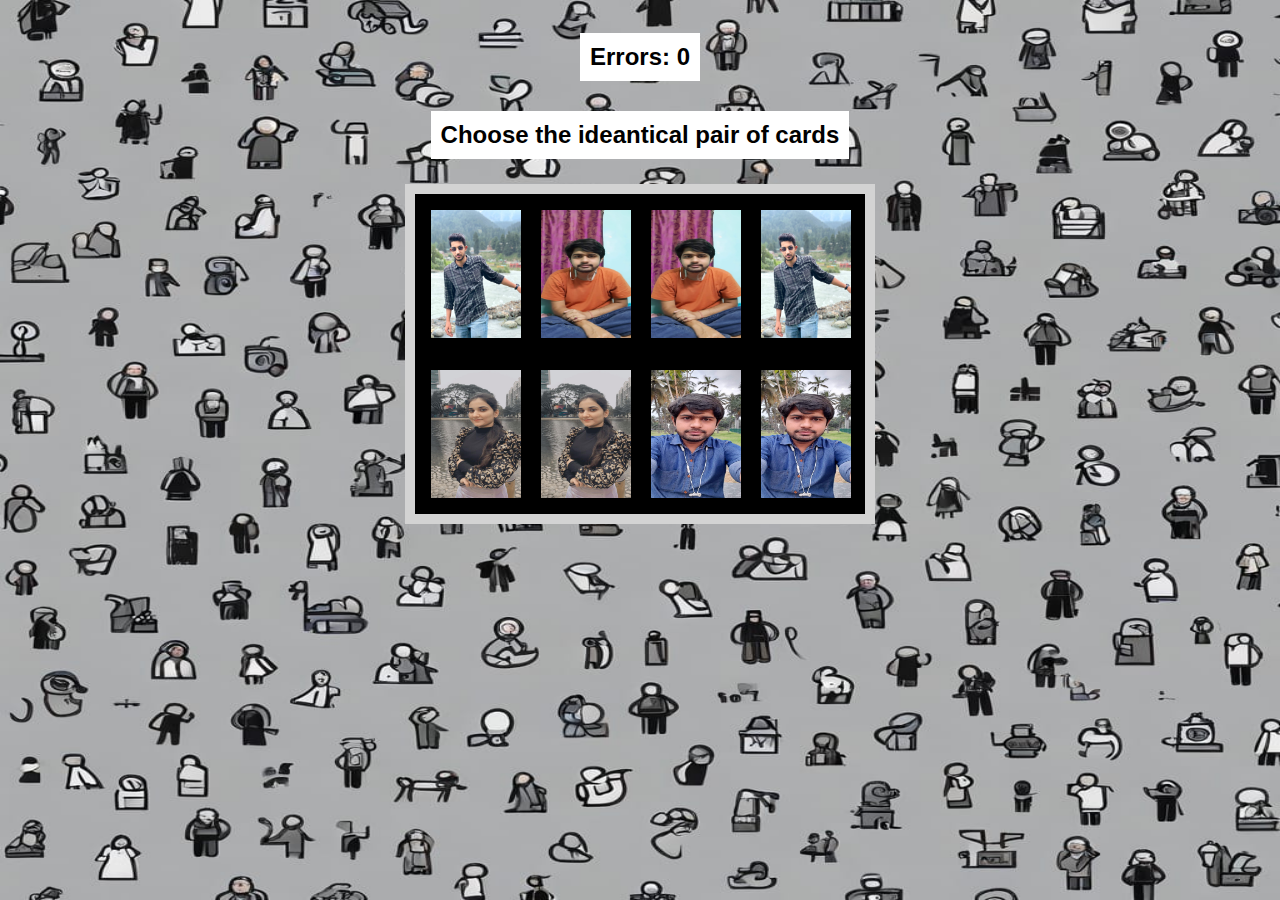
==== mem game.html @ 7dea69d3 "Add files via upload" ====
<!DOCTYPE html>
<html>
    <head>
        <meta charset="UTF-8">
        <meta name="viewport" content="width=device-width, initial-scale=1.0">
        <title>Memory Card Game</title>
        <link rel="stylesheet" href="mem game.css">
        <script src="mem game.js"></script>
    </head>

    <body>
        <h2><span id="errors">Errors: 0</span></h2>
        <h2><span id="qwerty">Choose the ideantical pair of cards</span></h2>
        <div id="board">
        </div>

        
        


    </body>
</html>
---- mem game.css ----
body {
    background: url("mem bg.jpg");
    background-size: 100% 100%;
    font-family: Arial, Helvetica, sans-serif;
    text-align: center;
    color: black; /* Change text color to black */
}
html, body {
    position:fixed;
    top:0;
    bottom:0;
    left:0;
    right:0;
}

#errors, #qwerty {
    background-color: white; /* Set background color of the box */
    color: black; /* Set text color to black */
    padding: 10px; /* Add padding for space around the text */
    margin: 5px; /* Adjust margin as needed */
    display: inline-block; /* Ensure the box wraps around the text */
}

#board {
    height: 320px;
    width: 450px;
    margin: 0 auto;
    margin-top: 20px;
    margin-bottom: 50px;
    display: flex;
    flex-wrap: wrap;
    background-color: black;
    border: 10px solid lightgrey;
}

.card {
    height: 128px;
    width: 90px;
    margin: 11px;
}

.card-container {
    width: 100px; /* Adjust as needed */
    height: 150px; /* Adjust as needed */
    display: inline-block; /* Ensures they appear in a row */
    margin: 5px; /* Adjust as needed */
}
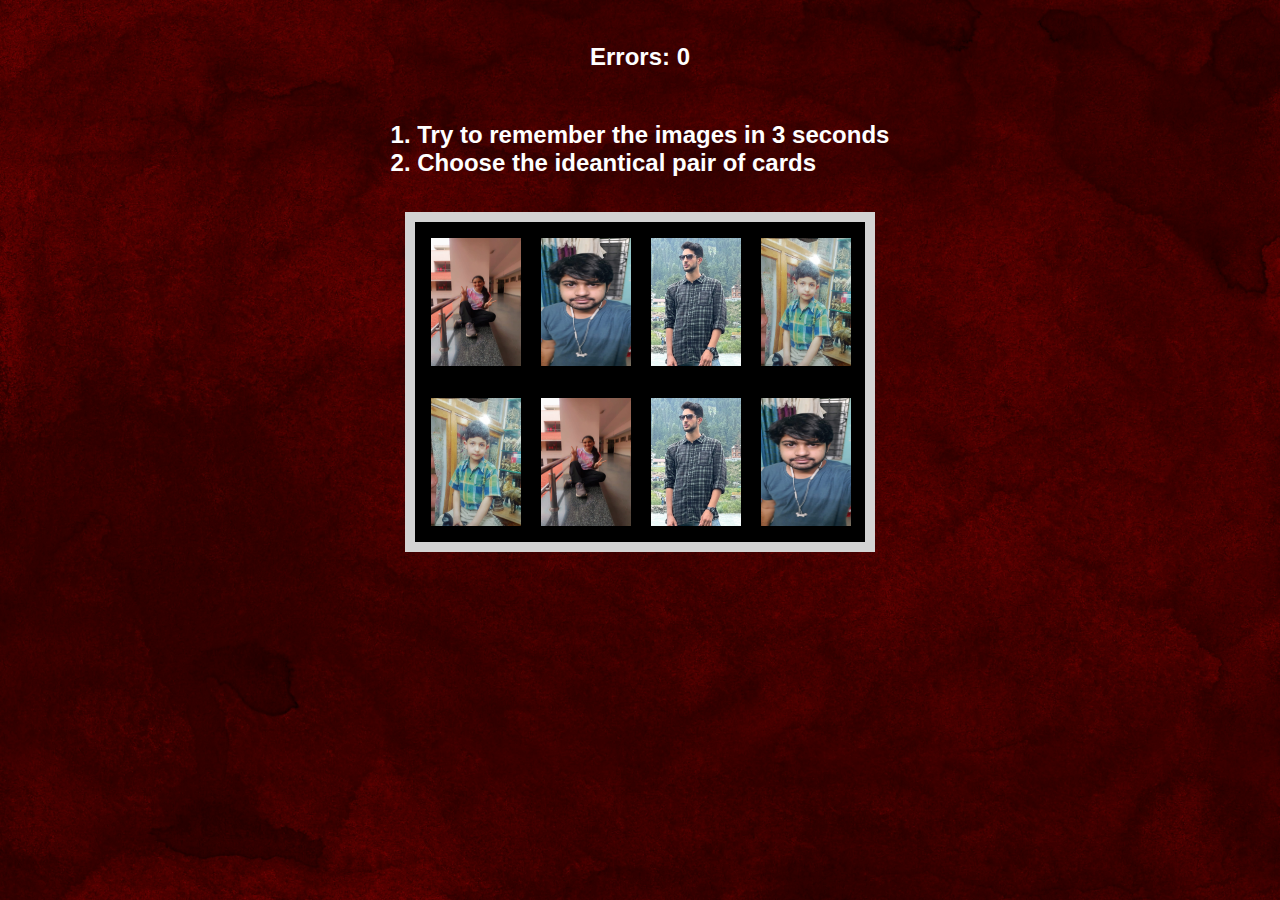
==== commit 5e39f4c5: "updated" ====
--- a/mem game.html
+++ b/mem game.html
@@ -10,7 +10,9 @@
 
     <body>
         <h2><span id="errors">Errors: 0</span></h2>
-        <h2><span id="qwerty">Choose the ideantical pair of cards</span></h2>
+        <h2><span id="qwerty">1. Try to remember the images in 3 seconds<br>2. Choose the ideantical pair of cards<br>
+
+        </span></h2>
         <div id="board">
         </div>
 
--- a/mem game.css
+++ b/mem game.css
@@ -14,11 +14,12 @@
 }
 
 #errors, #qwerty {
-    background-color: white; /* Set background color of the box */
-    color: black; /* Set text color to black */
+    /* background-color: white;  Set background color of the box */ 
+    color: white; /* Set text color to black */
     padding: 10px; /* Add padding for space around the text */
     margin: 5px; /* Adjust margin as needed */
     display: inline-block; /* Ensure the box wraps around the text */
+    text-align: justify;
 }
 
 #board {
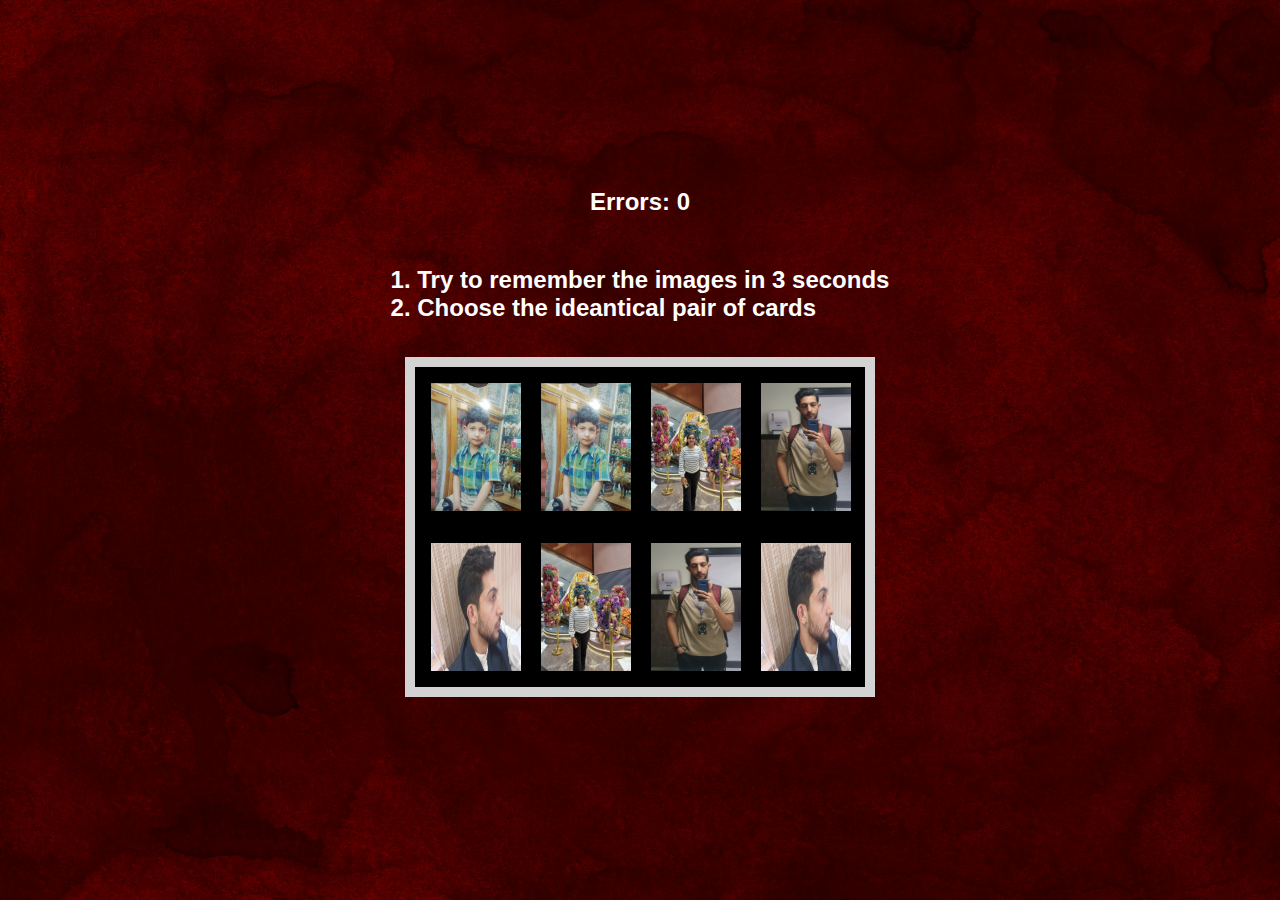
==== commit e09ceb49: "updated" ====
--- a/mem game.html
+++ b/mem game.html
@@ -1,24 +1,25 @@
 <!DOCTYPE html>
 <html>
-    <head>
-        <meta charset="UTF-8">
-        <meta name="viewport" content="width=device-width, initial-scale=1.0">
-        <title>Memory Card Game</title>
-        <link rel="stylesheet" href="mem game.css">
-        <script src="mem game.js"></script>
-    </head>
 
-    <body>
-        <h2><span id="errors">Errors: 0</span></h2>
-        <h2><span id="qwerty">1. Try to remember the images in 3 seconds<br>2. Choose the ideantical pair of cards<br>
+<head>
+    <meta charset="UTF-8">
+    <meta name="viewport" content="width=device-width, initial-scale=1.0">
+    <title>Memory Card Game</title>
+    <link rel="stylesheet" href="mem game.css">
+    <script src="mem game.js"></script>
+</head>
 
-        </span></h2>
-        <div id="board">
-        </div>
-
-        
-        
+<body>
+    <div id="container">
+    <h2><span id="errors">Errors: 0</span></h2>
+    <h2><span id="qwerty">1. Try to remember the images in 3 seconds<br>2. Choose the ideantical pair of cards<br></span></h2>
+    <div id="board"></div>
+    </div>
 
 
-    </body>
-</html>
+
+
+
+</body>
+
+</html>--- a/mem game.css
+++ b/mem game.css
@@ -11,6 +11,18 @@
     bottom:0;
     left:0;
     right:0;
+}
+body {
+    margin: 0;
+    padding: 0;
+    display: flex;
+    justify-content: center;
+    align-items: center;
+    min-height: 100vh;
+}
+
+#container {
+    text-align: center; /* Center the content inside the container */
 }
 
 #errors, #qwerty {
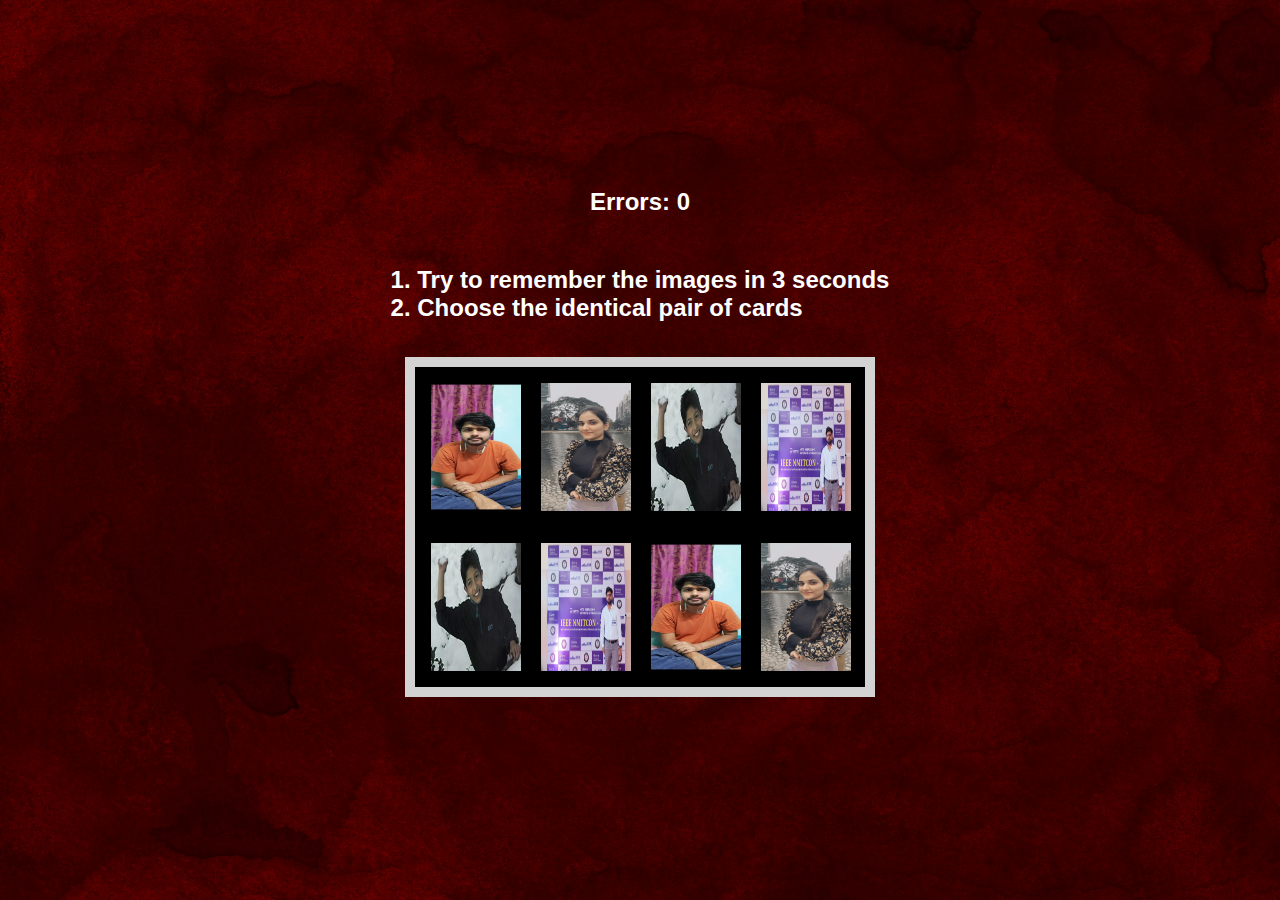
==== commit 2c32dcd2: "Update mem game.html" ====
--- a/mem game.html
+++ b/mem game.html
@@ -12,7 +12,7 @@
 <body>
     <div id="container">
     <h2><span id="errors">Errors: 0</span></h2>
-    <h2><span id="qwerty">1. Try to remember the images in 3 seconds<br>2. Choose the ideantical pair of cards<br></span></h2>
+    <h2><span id="qwerty">1. Try to remember the images in 3 seconds<br>2. Choose the identical pair of cards<br></span></h2>
     <div id="board"></div>
     </div>
 
@@ -22,4 +22,4 @@
 
 </body>
 
-</html>+</html>
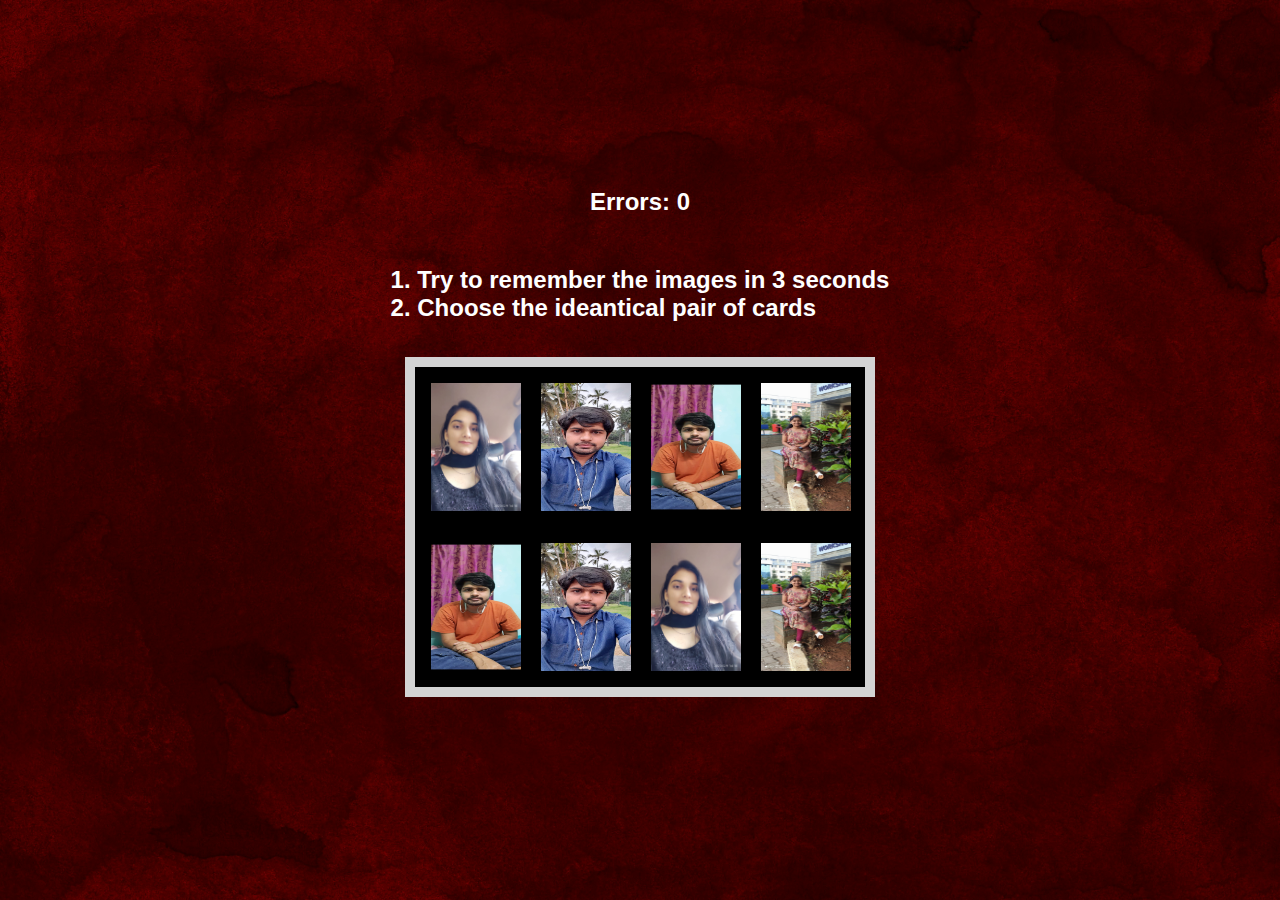
==== commit 6fa9b918: "updated" ====
--- a/mem game.html
+++ b/mem game.html
@@ -12,14 +12,18 @@
 <body>
     <div id="container">
     <h2><span id="errors">Errors: 0</span></h2>
-    <h2><span id="qwerty">1. Try to remember the images in 3 seconds<br>2. Choose the identical pair of cards<br></span></h2>
+    <h2><span id="qwerty">1. Try to remember the images in 3 seconds<br>2. Choose the ideantical pair of cards<br></span></h2>
     <div id="board"></div>
     </div>
-
+    <audio id="bell-sound" src="bell2.wav"></audio>
+    <audio id="buzzer-sound" src="buzzer2.wav"></audio>
+    <audio id="swipe-sound" src="swipe.wav"></audio>
+    <audio id="win-sound" src="win.wav"></audio>
+    
 
 
 
 
 </body>
 
-</html>
+</html>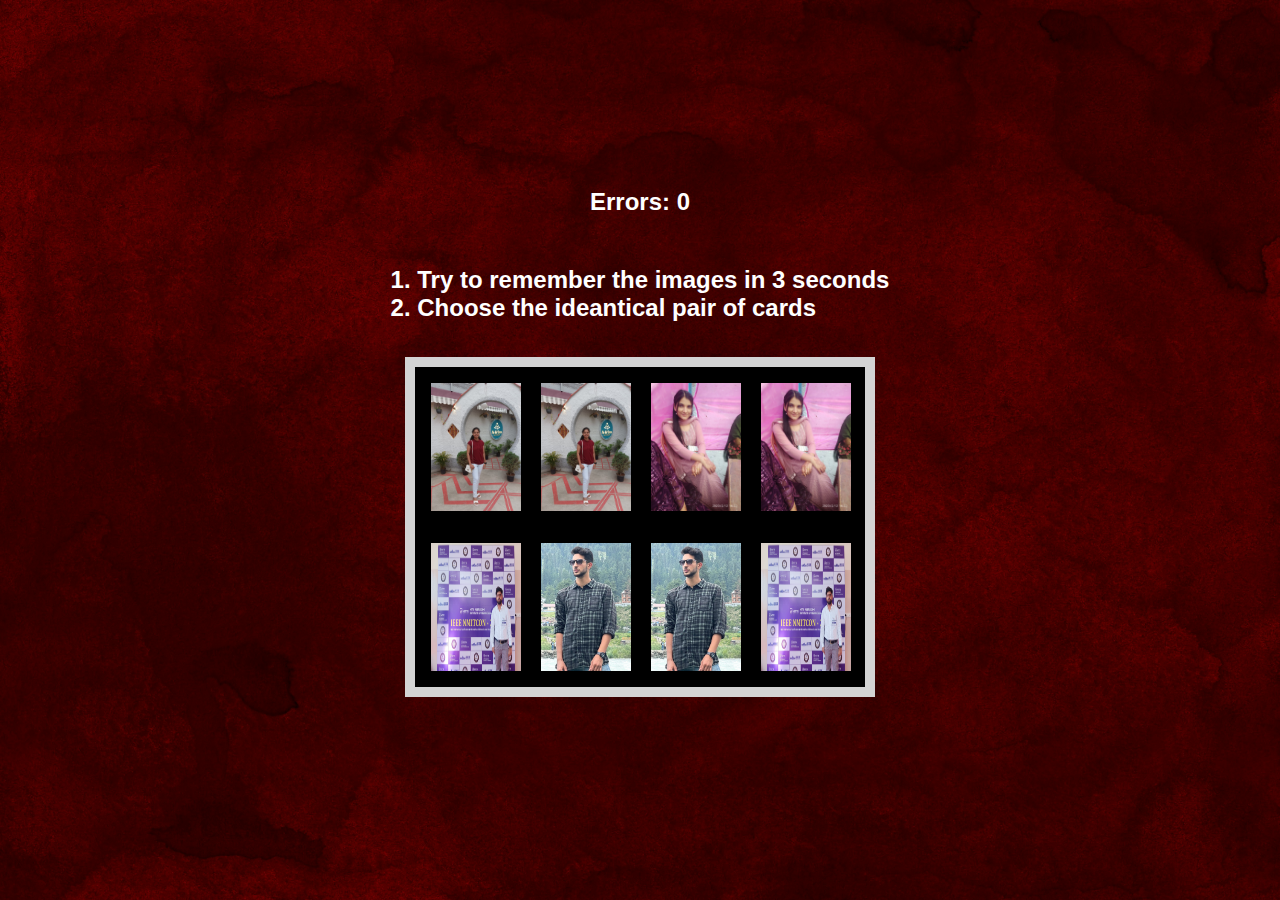
==== commit fd814b2d: "updated" ====
--- a/mem game.html
+++ b/mem game.html
@@ -15,10 +15,10 @@
     <h2><span id="qwerty">1. Try to remember the images in 3 seconds<br>2. Choose the ideantical pair of cards<br></span></h2>
     <div id="board"></div>
     </div>
-    <audio id="bell-sound" src="bell2.wav"></audio>
-    <audio id="buzzer-sound" src="buzzer2.wav"></audio>
-    <audio id="swipe-sound" src="swipe.wav"></audio>
-    <audio id="win-sound" src="win.wav"></audio>
+    <audio id="bell-sound" src="bell2.mp3"></audio>
+    <audio id="buzzer-sound" src="buzzer2.mp3"></audio>
+    <audio id="swipe-sound" src="swipe.mp3"></audio>
+    <audio id="win-sound" src="win.mp3"></audio>
     
 
 
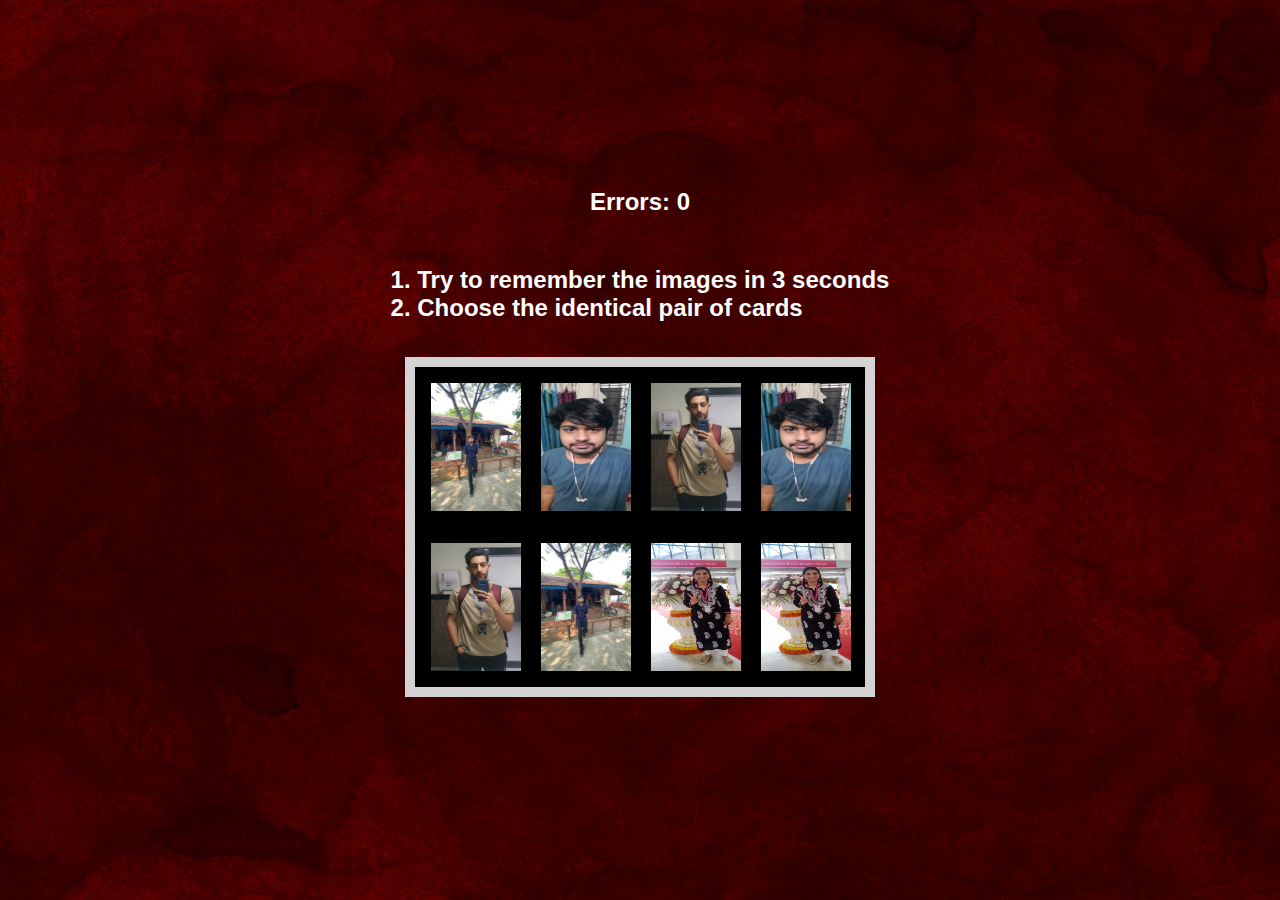
==== commit 00a8b13d: "Update mem game.html" ====
--- a/mem game.html
+++ b/mem game.html
@@ -12,7 +12,7 @@
 <body>
     <div id="container">
     <h2><span id="errors">Errors: 0</span></h2>
-    <h2><span id="qwerty">1. Try to remember the images in 3 seconds<br>2. Choose the ideantical pair of cards<br></span></h2>
+    <h2><span id="qwerty">1. Try to remember the images in 3 seconds<br>2. Choose the identical pair of cards<br></span></h2>
     <div id="board"></div>
     </div>
     <audio id="bell-sound" src="bell2.mp3"></audio>
@@ -26,4 +26,4 @@
 
 </body>
 
-</html>+</html>
